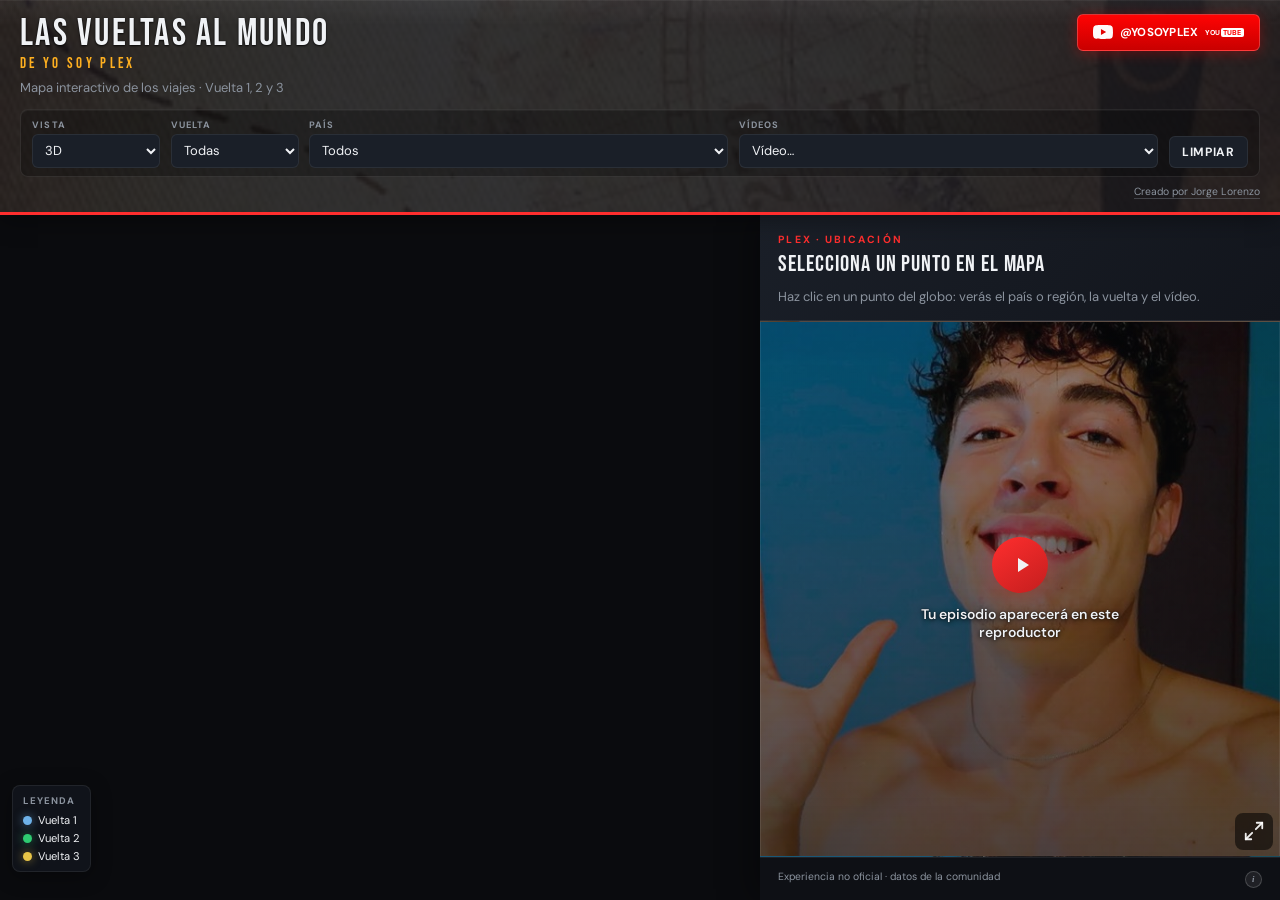
==== index-cesium.html @ 8018af55 "Header: crédito debajo del cajón de filtros, alineado a la derecha Made-with: Cursor" ====
<!DOCTYPE html>
<html lang="es">
<head>
  <meta charset="UTF-8" />
  <meta name="viewport" content="width=device-width, initial-scale=1.0" />
  <title>Las Vueltas al mundo de YO SOY PLEX</title>
  <link rel="preconnect" href="https://fonts.googleapis.com" />
  <link rel="preconnect" href="https://fonts.gstatic.com" crossorigin />
  <link
    href="https://fonts.googleapis.com/css2?family=Bebas+Neue&family=DM+Sans:ital,opsz,wght@0,9..40,400;0,9..40,500;0,9..40,600;0,9..40,700;1,9..40,400&display=swap"
    rel="stylesheet"
  />
  <link
    href="https://cesium.com/downloads/cesiumjs/releases/1.119/Build/Cesium/Widgets/widgets.css"
    rel="stylesheet"
  />
  <link rel="stylesheet" href="style.css" />
  <link rel="stylesheet" href="cesium-page.css" />
</head>
<body>
  <header class="plex-header">
    <div class="plex-header__decor" aria-hidden="true">
      <img
        class="plex-header__decor-img"
        src="header-vintage-map.png"
        alt=""
        width="1200"
        height="800"
        decoding="async"
      />
    </div>
    <div class="plex-header__top">
      <div class="plex-header__left">
        <a class="plex-wordmark" href="https://www.youtube.com/@YoSoyPlex" target="_blank" rel="noopener noreferrer" aria-label="Las Vueltas al mundo de YO SOY PLEX en YouTube">
          <span class="plex-wordmark__main">Las Vueltas al mundo</span>
          <span class="plex-wordmark__sub">de YO SOY PLEX</span>
        </a>
        <p class="plex-tagline">Mapa interactivo de los viajes · Vuelta 1, 2 y 3</p>
      </div>
      <div class="plex-header__right">
        <a
          class="plex-cta plex-cta--youtube"
          href="https://www.youtube.com/@YoSoyPlex"
          target="_blank"
          rel="noopener noreferrer"
          aria-label="Canal de YouTube @YoSoyPlex"
        >
          <svg
            class="plex-cta__icon"
            xmlns="http://www.w3.org/2000/svg"
            width="20"
            height="20"
            viewBox="0 0 24 24"
            fill="currentColor"
            aria-hidden="true"
          >
            <path
              d="M23.498 6.186a3.016 3.016 0 0 0-2.122-2.136C19.505 3.545 12 3.545 12 3.545s-7.505 0-9.377.505A3.017 3.017 0 0 0 .502 6.186C0 8.07 0 12 0 12s0 3.93.502 5.814a3.016 3.016 0 0 0 2.122 2.136c1.871.505 9.376.505 9.376.505s7.505 0 9.377-.505a3.015 3.015 0 0 0 2.122-2.136C24 15.93 24 12 24 12s0-3.93-.502-5.814zM9.545 15.568V8.432L15.818 12l-6.273 3.568z"
            />
          </svg>
          <span class="plex-cta__label">
            <span class="plex-cta__handle">@YoSoyPlex</span>
            <span class="plex-cta__yt-mark" aria-hidden="true">
              <span class="plex-cta__yt-you">You</span><span class="plex-cta__yt-tube">Tube</span>
            </span>
          </span>
        </a>
      </div>
    </div>
    <div class="plex-header__filters-block">
      <div class="map-filters map-filters--header" role="search" aria-label="Filtrar puntos en el mapa">
        <div class="map-filters__row">
        <label class="map-filters__field">
          <span class="map-filters__label">Vista</span>
          <select
            id="plex-view-mode"
            class="map-filters__select plex-view-mode__select"
            aria-label="Elegir vista 2D o 3D"
          >
            <option value="index.html">2D</option>
            <option value="index-cesium.html">3D</option>
          </select>
        </label>
        <label class="map-filters__field">
          <span class="map-filters__label">Vuelta</span>
          <select id="filter-vuelta" class="map-filters__select">
            <option value="">Todas</option>
            <option value="1">Vuelta 1</option>
            <option value="2">Vuelta 2</option>
            <option value="3">Vuelta 3</option>
          </select>
        </label>
        <label class="map-filters__field map-filters__field--grow">
          <span class="map-filters__label">País</span>
          <select id="filter-pais" class="map-filters__select">
            <option value="">Todos</option>
          </select>
        </label>
        <label class="map-filters__field map-filters__field--grow">
          <span class="map-filters__label">Vídeos</span>
          <select
            id="filter-video"
            class="map-filters__select"
            aria-label="Elegir un vídeo (respeta Vuelta y País)"
          >
            <option value="">Vídeo…</option>
          </select>
        </label>
        <button type="button" class="map-filters__btn" id="filter-reset">Limpiar</button>
        </div>
      </div>
      <p class="plex-header-credit">
        <a href="https://insidelife.club" target="_blank" rel="noopener noreferrer">Creado por Jorge Lorenzo</a>
      </p>
    </div>
  </header>

  <div class="app-shell">
    <div class="map-column">
      <div class="map-legend-float" aria-hidden="true">
        <span class="map-legend-float__title">Leyenda</span>
        <ul class="map-legend-float__list">
          <li><span class="legend-dot legend-dot--v1" aria-hidden="true"></span> Vuelta 1</li>
          <li><span class="legend-dot legend-dot--v2" aria-hidden="true"></span> Vuelta 2</li>
          <li><span class="legend-dot legend-dot--v3" aria-hidden="true"></span> Vuelta 3</li>
        </ul>
      </div>
      <main id="cesiumContainer" role="application" aria-label="Globo 3D interactivo de los viajes"></main>
    </div>

    <aside class="video-panel" aria-label="Vídeo y ubicación en el mapa">
      <div class="video-panel__top">
        <span class="video-panel__label">PLEX · UBICACIÓN</span>
        <h2 class="video-panel__title" id="video-panel-title">Selecciona un punto en el mapa</h2>
        <p class="video-panel__meta" id="video-panel-meta" role="status" aria-live="polite">
          Haz clic en un punto del globo: verás el país o región, la vuelta y el vídeo.
        </p>
      </div>

      <div class="video-panel__frame">
        <button
          type="button"
          class="video-expand-btn"
          id="video-expand-btn"
          hidden
          aria-label="Ampliar vídeo en una ventana"
          title="Ampliar vídeo"
        >
          <svg
            class="video-expand-btn__icon"
            xmlns="http://www.w3.org/2000/svg"
            width="22"
            height="22"
            viewBox="0 0 24 24"
            fill="none"
            stroke="currentColor"
            stroke-width="2"
            stroke-linecap="round"
            stroke-linejoin="round"
            aria-hidden="true"
          >
            <polyline points="15 3 21 3 21 9" />
            <polyline points="9 21 3 21 3 15" />
            <line x1="21" y1="3" x2="14" y2="10" />
            <line x1="3" y1="21" x2="10" y2="14" />
          </svg>
        </button>
        <div class="video-panel__placeholder" id="video-placeholder">
          <span class="video-panel__placeholder-icon" aria-hidden="true">
            <svg width="24" height="24" viewBox="0 0 24 24" fill="currentColor" xmlns="http://www.w3.org/2000/svg">
              <path d="M8 5v14l11-7L8 5z" />
            </svg>
          </span>
          <p>Tu episodio aparecerá en este reproductor</p>
        </div>
        <iframe
          id="yt-embed"
          class="video-panel__iframe video-modal__iframe is-hidden"
          title="Reproductor de YouTube"
          allow="accelerometer; autoplay; clipboard-write; encrypted-media; gyroscope; picture-in-picture; web-share"
          allowfullscreen
          loading="lazy"
        ></iframe>
      </div>

      <div class="video-panel__actions" id="video-panel-actions" hidden>
        <a class="plex-btn plex-btn--primary" id="video-open-yt" href="#" target="_blank" rel="noopener noreferrer">Abrir en YouTube</a>
      </div>

      <footer class="video-panel__footer">
        <span class="plex-footer-note-wrap">
          <span class="plex-footer-note">Experiencia no oficial · datos de la comunidad</span>
          <button
            type="button"
            class="plex-info-tip"
            aria-label="Información sobre la web y los vídeos"
            title="Los vídeos se reproducen desde YouTube. Titularidad y condiciones según YouTube y el autor del contenido. Este mapa no es oficial ni está vinculado al canal."
            data-tooltip="Los vídeos se reproducen desde YouTube. Titularidad y condiciones según YouTube y el autor del contenido. Este mapa no es oficial ni está vinculado al canal."
          >
            i
          </button>
        </span>
      </footer>
    </aside>
  </div>

  <div
    class="video-modal"
    id="video-modal"
    hidden
    role="dialog"
    aria-modal="true"
    aria-label="Reproductor de vídeo ampliado"
  >
    <button
      type="button"
      class="video-modal__backdrop"
      id="video-modal-backdrop"
      tabindex="-1"
      aria-label="Cerrar"
    ></button>
    <div class="video-modal__inner">
      <button
        type="button"
        class="video-modal__close"
        id="video-modal-close"
        aria-label="Cerrar reproductor ampliado"
      >
        <span aria-hidden="true">×</span>
      </button>
      <div class="video-modal__frame"></div>
    </div>
  </div>

  <script src="https://cesium.com/downloads/cesiumjs/releases/1.119/Build/Cesium/Cesium.js"></script>
  <script src="script-cesium.js"></script>
  <script src="view-mode-select.js"></script>
</body>
</html>
---- style.css ----
:root {
  --bg: #0a0b0e;
  --surface: #12151c;
  --surface-2: #1a1f28;
  --text: #f0f2f5;
  --muted: #8b939e;
  --border: rgba(255, 255, 255, 0.07);
  --plex-red: #ff2e2e;
  --plex-red-dim: #c41e1e;
  --plex-amber: #ffb020;
  --plex-glow: rgba(255, 46, 46, 0.35);
  --v1: #6eb2e8;
  --v2: #2ecc71;
  --v3: #e8c547;
  --header-h: auto;
  --video-frame-max: min(85vh, 1200px);
  font-family: "DM Sans", system-ui, -apple-system, sans-serif;
}

*,
*::before,
*::after {
  box-sizing: border-box;
}

html,
body {
  margin: 0;
  height: 100%;
  background: var(--bg);
  color: var(--text);
}

body {
  display: flex;
  flex-direction: column;
  min-height: 100vh;
  overflow: hidden;
}

/* ——— Cabecera corporativa PLEX ——— */
.plex-header {
  flex-shrink: 0;
  display: flex;
  flex-direction: column;
  align-items: stretch;
  gap: 0.7rem;
  padding: 0.85rem 1.25rem 0.85rem;
  color: var(--text);
  background: linear-gradient(180deg, var(--surface) 0%, #0e1118 100%);
  border-bottom: 3px solid var(--plex-red);
  box-shadow: 0 4px 24px rgba(0, 0, 0, 0.4);
  position: relative;
  overflow: hidden;
}

/* Imagen en HTML (ruta respecto a index.html): evita fallos de url() en CSS con file:// */
.plex-header__decor {
  position: absolute;
  inset: 0;
  z-index: 0;
  pointer-events: none;
}

/* Velo uniforme al 85 % sobre el mapa (color cabecera --surface) + brillo suave arriba */
.plex-header__decor::after {
  content: "";
  position: absolute;
  inset: 0;
  background: linear-gradient(180deg, rgba(255, 255, 255, 0.05) 0%, transparent 12%),
    rgba(18, 21, 28, 0.85);
  box-shadow: inset 0 1px 0 rgba(255, 255, 255, 0.05);
}

.plex-header__decor-img {
  position: absolute;
  inset: 0;
  width: 100%;
  height: 100%;
  object-fit: cover;
  object-position: center 42%;
  display: block;
}

.plex-header__top {
  display: flex;
  align-items: flex-start;
  justify-content: space-between;
  gap: 1.25rem;
  flex-wrap: wrap;
  width: 100%;
  position: relative;
  z-index: 1;
}

.plex-header__left,
.plex-header__right {
  position: relative;
}

.plex-wordmark {
  display: inline-flex;
  flex-direction: column;
  text-decoration: none;
  color: inherit;
  line-height: 1;
}

.plex-wordmark__main {
  font-family: "Bebas Neue", sans-serif;
  font-size: clamp(1.35rem, 3.8vw, 2.35rem);
  letter-spacing: 0.06em;
  line-height: 1.05;
  color: var(--text);
  text-shadow: 0 1px 2px rgba(0, 0, 0, 0.75), 0 0 1px rgba(0, 0, 0, 0.9);
}

.plex-wordmark__sub {
  font-family: "Bebas Neue", sans-serif;
  font-size: 0.95rem;
  letter-spacing: 0.22em;
  color: var(--plex-amber);
  margin-top: 0.2rem;
}

.plex-tagline {
  margin: 0.5rem 0 0;
  font-size: 0.8125rem;
  color: var(--muted);
  max-width: 22rem;
  line-height: 1.4;
}

/* Selector2D/3D en la fila de filtros (antes de Vuelta) */
.plex-view-mode__select {
  min-width: 4.25rem;
  max-width: 100%;
}

.plex-header__right {
  display: flex;
  flex-direction: column;
  align-items: flex-end;
  gap: 0;
}

.plex-header__filters-block {
  position: relative;
  z-index: 1;
  width: 100%;
  display: flex;
  flex-direction: column;
  align-items: stretch;
  gap: 0.45rem;
}

.plex-header__filters-block .plex-header-credit {
  align-self: flex-end;
  margin: 0;
}

.plex-header-credit {
  margin: 0;
  padding: 0;
  max-width: 16rem;
  font-size: 0.65rem;
  line-height: 1.35;
  text-align: right;
}

.plex-header-credit a {
  color: var(--muted);
  text-decoration: none;
  border-bottom: 1px solid rgba(139, 147, 158, 0.35);
  transition: color 0.12s ease, border-color 0.12s ease;
}

.plex-header-credit a:hover {
  color: var(--v1);
  border-bottom-color: rgba(110, 178, 232, 0.55);
}

.legend {
  display: flex;
  flex-wrap: wrap;
  justify-content: flex-end;
  gap: 0.6rem 1rem;
  margin: 0;
  padding: 0;
  list-style: none;
  font-size: 0.75rem;
  color: var(--muted);
  text-transform: uppercase;
  letter-spacing: 0.06em;
}

.legend li {
  display: inline-flex;
  align-items: center;
  gap: 0.35rem;
}

.legend-dot {
  width: 9px;
  height: 9px;
  border-radius: 50%;
  flex-shrink: 0;
}

.legend-dot--v1 {
  background: var(--v1);
  box-shadow: 0 0 10px rgba(110, 178, 232, 0.55);
}

.legend-dot--v2 {
  background: var(--v2);
  box-shadow: 0 0 10px rgba(46, 204, 113, 0.5);
}

.legend-dot--v3 {
  background: var(--v3);
  box-shadow: 0 0 10px rgba(232, 197, 71, 0.55);
}

.plex-cta {
  display: inline-flex;
  align-items: center;
  justify-content: center;
  gap: 0.45rem;
  padding: 0.48rem 0.95rem;
  font-size: 0.72rem;
  font-weight: 700;
  text-transform: uppercase;
  letter-spacing: 0.06em;
  border-radius: 6px;
  text-decoration: none;
  transition: filter 0.15s ease, transform 0.1s ease, box-shadow 0.15s ease;
}

/* Botón enlazado al canal: rojo YouTube + icono */
.plex-cta--youtube {
  color: #fff;
  background: linear-gradient(180deg, #ff0303 0%, #c90000 100%);
  border: 1px solid rgba(255, 255, 255, 0.22);
  box-shadow: 0 2px 14px rgba(255, 0, 0, 0.32);
}

.plex-cta__icon {
  flex-shrink: 0;
  display: block;
  opacity: 0.98;
}

.plex-cta__label {
  line-height: 1;
  display: inline-flex;
  align-items: center;
  gap: 0.4rem;
  flex-wrap: wrap;
}

.plex-cta__handle {
  font-weight: 700;
  letter-spacing: 0.02em;
}

/* Mini wordmark estilo YouTube (aprox. visual; no es el logo oficial) */
.plex-cta__yt-mark {
  display: inline-flex;
  align-items: center;
  font-size: 0.62em;
  font-weight: 800;
  letter-spacing: 0.01em;
  line-height: 1;
}

.plex-cta__yt-you {
  color: #fff;
}

.plex-cta__yt-tube {
  margin-left: 1px;
  padding: 0.14em 0.32em 0.12em;
  background: #fff;
  color: #ff0000;
  border-radius: 2px;
}

.plex-cta:hover {
  filter: brightness(1.08);
}

.plex-cta:active {
  transform: scale(0.98);
}

/* ——— Mapa + panel ——— */
.app-shell {
  flex: 1;
  display: flex;
  min-height: 0;
  width: 100%;
}

.map-column {
  flex: 1;
  min-width: 0;
  min-height: 0;
  position: relative;
}

.map-filters--header {
  width: 100%;
  max-width: none;
}

.map-filters__row {
  display: flex;
  flex-wrap: wrap;
  align-items: flex-end;
  gap: 0.5rem 0.65rem;
  padding: 0.55rem 0.7rem;
  background: rgba(0, 0, 0, 0.28);
  border: 1px solid rgba(255, 255, 255, 0.09);
  border-radius: 8px;
  box-shadow: inset 0 1px 0 rgba(255, 255, 255, 0.04);
}

.map-filters__field {
  display: flex;
  flex-direction: column;
  gap: 0.2rem;
  min-width: 0;
}

.map-filters__field--grow {
  flex: 1 1 160px;
}

.map-filters__label {
  font-size: 0.58rem;
  font-weight: 700;
  letter-spacing: 0.12em;
  text-transform: uppercase;
  color: var(--muted);
}

.map-filters__select {
  min-width: 8rem;
  max-width: 100%;
  padding: 0.4rem 0.5rem;
  font-size: 0.8125rem;
  font-family: inherit;
  color: var(--text);
  background: var(--surface-2);
  border: 1px solid var(--border);
  border-radius: 6px;
  cursor: pointer;
}

.map-filters__select:focus {
  outline: 2px solid var(--plex-red);
  outline-offset: 1px;
}

.map-filters__btn {
  padding: 0.42rem 0.75rem;
  font-size: 0.75rem;
  font-weight: 700;
  font-family: inherit;
  text-transform: uppercase;
  letter-spacing: 0.06em;
  color: var(--text);
  background: var(--surface-2);
  border: 1px solid var(--border);
  border-radius: 6px;
  cursor: pointer;
  transition: background 0.15s ease, border-color 0.15s ease;
}

.map-filters__btn:hover {
  background: rgba(255, 46, 46, 0.12);
  border-color: rgba(255, 46, 46, 0.35);
}

.map-legend-float {
  position: absolute;
  left: 12px;
  bottom: 28px;
  z-index: 1000;
  padding: 0.5rem 0.65rem;
  background: rgba(18, 21, 28, 0.92);
  border: 1px solid var(--border);
  border-radius: 8px;
  box-shadow: 0 4px 20px rgba(0, 0, 0, 0.35);
  pointer-events: none;
}

.map-legend-float__title {
  display: block;
  font-size: 0.6rem;
  font-weight: 700;
  letter-spacing: 0.12em;
  text-transform: uppercase;
  color: var(--muted);
  margin-bottom: 0.35rem;
}

.map-legend-float__list {
  margin: 0;
  padding: 0;
  list-style: none;
  font-size: 0.7rem;
  color: var(--text);
  display: flex;
  flex-direction: column;
  gap: 0.25rem;
}

.map-legend-float__list li {
  display: flex;
  align-items: center;
  gap: 0.35rem;
}

#map {
  position: absolute;
  inset: 0;
  z-index: 0;
}

.video-panel {
  width: min(520px, 48vw);
  flex-shrink: 0;
  display: flex;
  flex-direction: column;
  background: var(--surface);
  box-shadow: -8px 0 32px rgba(0, 0, 0, 0.35);
  overflow-y: auto;
}

.video-panel__top {
  padding: 1.1rem 1.15rem 0.85rem;
  border-bottom: 1px solid var(--border);
  background: linear-gradient(135deg, var(--surface-2) 0%, var(--surface) 100%);
}

.video-panel__label {
  display: block;
  font-size: 0.65rem;
  font-weight: 700;
  letter-spacing: 0.2em;
  color: var(--plex-red);
  margin-bottom: 0.35rem;
}

.video-panel__title {
  margin: 0;
  font-family: "Bebas Neue", sans-serif;
  font-size: 1.45rem;
  letter-spacing: 0.04em;
  line-height: 1.2;
  font-weight: 400;
  word-wrap: break-word;
  overflow-wrap: break-word;
}

.video-panel__meta {
  margin: 0.55rem 0 0;
  font-size: 0.8125rem;
  color: var(--muted);
  line-height: 1.45;
}

.video-panel__frame {
  flex: 1;
  min-height: 240px;
  position: relative;
  background: #000;
  aspect-ratio: 16 / 9;
  max-height: var(--video-frame-max);
  width: 100%;
}

.video-panel__placeholder {
  position: absolute;
  inset: 0;
  display: flex;
  flex-direction: column;
  align-items: center;
  justify-content: center;
  gap: 0.75rem;
  padding: 1.5rem;
  text-align: center;
  font-size: 0.875rem;
  color: var(--text);
  background-color: #0a0b0e;
  background-image: linear-gradient(
      to bottom,
      rgba(10, 11, 14, 0.45) 0%,
      rgba(10, 11, 14, 0.72) 100%
    ),
    url("video-placeholder-bg.png");
  background-size: cover;
  background-position: center;
  border: 1px solid rgba(255, 255, 255, 0.08);
}

.video-panel__placeholder p {
  margin: 0;
  max-width: 16rem;
  font-weight: 600;
  line-height: 1.35;
  text-shadow: 0 1px 4px rgba(0, 0, 0, 0.85), 0 0 1px rgba(0, 0, 0, 0.95);
}

.video-panel__placeholder.is-hidden {
  display: none;
}

.video-panel__placeholder-icon {
  width: 56px;
  height: 56px;
  display: flex;
  align-items: center;
  justify-content: center;
  border-radius: 50%;
  background: linear-gradient(145deg, var(--plex-red), var(--plex-red-dim));
  color: var(--text);
  box-shadow: 0 0 24px var(--plex-glow);
}

.video-panel__placeholder-icon svg {
  margin-left: 3px;
}

.video-panel__iframe {
  position: absolute;
  inset: 0;
  width: 100%;
  height: 100%;
  border: 0;
}

.video-panel__iframe.is-hidden {
  display: none;
}

.video-expand-btn {
  position: absolute;
  right: 0.45rem;
  bottom: 0.45rem;
  z-index: 5;
  width: 2.35rem;
  height: 2.35rem;
  padding: 0;
  display: flex;
  align-items: center;
  justify-content: center;
  border: none;
  border-radius: 8px;
  background: rgba(0, 0, 0, 0.55);
  color: rgba(255, 255, 255, 0.92);
  cursor: pointer;
  transition: background 0.15s ease, color 0.15s ease;
}

.video-expand-btn:hover {
  background: rgba(0, 0, 0, 0.78);
  color: #fff;
}

.video-expand-btn:focus-visible {
  outline: 2px solid var(--plex-red);
  outline-offset: 2px;
}

.video-expand-btn__icon {
  display: block;
  flex-shrink: 0;
}

.video-modal {
  position: fixed;
  inset: 0;
  z-index: 30000;
  display: flex;
  align-items: center;
  justify-content: center;
  padding: 1rem;
  box-sizing: border-box;
  isolation: isolate;
}

.video-modal[hidden] {
  display: none !important;
}

.video-modal__backdrop {
  position: absolute;
  inset: 0;
  z-index: 0;
  margin: 0;
  padding: 0;
  border: 0;
  background: rgba(0, 0, 0, 0.88);
  cursor: pointer;
}

.video-modal__inner {
  position: relative;
  z-index: 1;
  width: min(96vw, 1200px);
  max-width: 100%;
  background: #000;
  border-radius: 10px;
  overflow: hidden;
  box-shadow: 0 24px 80px rgba(0, 0, 0, 0.65);
  flex-shrink: 0;
}

.video-modal__close {
  position: absolute;
  top: 0.45rem;
  right: 0.45rem;
  z-index: 2;
  width: 2.25rem;
  height: 2.25rem;
  padding: 0;
  display: flex;
  align-items: center;
  justify-content: center;
  border: none;
  border-radius: 8px;
  font-size: 1.35rem;
  line-height: 1;
  color: #fff;
  background: rgba(0, 0, 0, 0.55);
  cursor: pointer;
  transition: background 0.15s ease;
}

.video-modal__close:hover {
  background: rgba(0, 0, 0, 0.78);
}

.video-modal__close:focus-visible {
  outline: 2px solid var(--plex-red);
  outline-offset: 2px;
}

.video-modal__frame {
  position: relative;
  width: 100%;
  /* Altura explícita: evita contenedor 0×0 cuando aspect-ratio + max-height falla en flex */
  height: min(calc(min(96vw, 1200px) * 9 / 16), 85vh);
  min-height: 200px;
  background: #000;
}

.video-modal__iframe {
  position: absolute;
  inset: 0;
  width: 100%;
  height: 100%;
  border: 0;
  display: block;
}

.video-panel__actions {
  padding: 0.85rem 1.15rem;
  border-top: 1px solid var(--border);
}

#video-panel-actions[hidden] {
  display: none !important;
}

.plex-btn {
  display: block;
  width: 100%;
  text-align: center;
  padding: 0.65rem 1rem;
  font-size: 0.8125rem;
  font-weight: 700;
  font-family: inherit;
  text-decoration: none;
  border-radius: 8px;
  cursor: pointer;
  transition: filter 0.15s ease, transform 0.1s ease;
}

.plex-btn--primary {
  color: var(--bg);
  background: linear-gradient(180deg, #fff 0%, #e2e4e8 100%);
  border: 1px solid rgba(255, 255, 255, 0.2);
}

.plex-btn--primary:hover {
  filter: brightness(1.05);
}

.plex-btn--primary:active {
  transform: scale(0.99);
}

.video-panel__footer {
  margin-top: auto;
  padding: 0.75rem 1.15rem;
  display: flex;
  align-items: flex-start;
  justify-content: flex-start;
  gap: 0.5rem;
  flex-wrap: wrap;
  border-top: 1px solid var(--border);
  background: rgba(0, 0, 0, 0.25);
}

.plex-footer-note-wrap {
  display: flex;
  align-items: flex-start;
  justify-content: flex-start;
  gap: 0.4rem;
  width: 100%;
  min-width: 0;
}

.plex-footer-note {
  flex: 1;
  min-width: 0;
  font-size: 0.65rem;
  color: var(--muted);
  line-height: 1.35;
  text-align: left;
}

.plex-info-tip {
  position: relative;
  flex-shrink: 0;
  width: 1.05rem;
  height: 1.05rem;
  margin-top: 0.05rem;
  padding: 0;
  border: 1px solid rgba(255, 255, 255, 0.18);
  border-radius: 50%;
  background: rgba(255, 255, 255, 0.07);
  color: var(--muted);
  font-size: 0.55rem;
  font-weight: 700;
  font-style: italic;
  font-family: Georgia, "Times New Roman", serif;
  line-height: 1;
  cursor: help;
  display: inline-flex;
  align-items: center;
  justify-content: center;
  box-sizing: border-box;
}

.plex-info-tip:hover,
.plex-info-tip:focus-visible {
  color: var(--text);
  border-color: rgba(255, 255, 255, 0.35);
  outline: none;
}

.plex-info-tip:focus-visible {
  box-shadow: 0 0 0 2px var(--plex-red);
}

.plex-info-tip::after {
  content: attr(data-tooltip);
  position: absolute;
  bottom: calc(100% + 10px);
  right: 0;
  width: min(15.5rem, calc(100vw - 2.5rem));
  padding: 0.5rem 0.65rem;
  background: var(--surface-2);
  border: 1px solid var(--border);
  border-radius: 8px;
  font-size: 0.65rem;
  font-weight: 500;
  font-style: normal;
  font-family: inherit;
  line-height: 1.4;
  color: var(--text);
  text-align: left;
  box-shadow: 0 8px 28px rgba(0, 0, 0, 0.45);
  opacity: 0;
  visibility: hidden;
  pointer-events: none;
  z-index: 5;
  transition: opacity 0.12s ease, visibility 0.12s ease;
}

.plex-info-tip::before {
  content: "";
  position: absolute;
  bottom: calc(100% + 4px);
  right: 0.28rem;
  border: 6px solid transparent;
  border-top-color: var(--surface-2);
  filter: drop-shadow(0 1px 0 var(--border));
  opacity: 0;
  visibility: hidden;
  z-index: 6;
  transition: opacity 0.12s ease, visibility 0.12s ease;
}

.plex-info-tip:hover::after,
.plex-info-tip:focus-visible::after,
.plex-info-tip:hover::before,
.plex-info-tip:focus-visible::before {
  opacity: 1;
  visibility: visible;
}

.leaflet-container {
  background: var(--bg);
  font-family: inherit;
}

.leaflet-tooltip.plex-map-tooltip {
  background: var(--surface-2);
  color: var(--text);
  border: 1px solid var(--border);
  border-radius: 6px;
  padding: 6px 10px;
  font-size: 0.75rem;
  font-weight: 600;
  letter-spacing: 0.04em;
  box-shadow: 0 8px 24px rgba(0, 0, 0, 0.45);
}

.leaflet-tooltip.plex-map-tooltip::before {
  border-top-color: var(--surface-2);
}

@media (max-width: 900px) {
  body {
    overflow: auto;
  }

  .app-shell {
    flex-direction: column;
    flex: 1 1 auto;
  }

  .video-panel {
    width: 100%;
    border-left: none;
    border-top: 2px solid var(--plex-red);
    box-shadow: none;
  }

  .video-panel__frame {
    max-height: min(70vh, var(--video-frame-max));
    aspect-ratio: 16 / 9;
  }

  .plex-header__right {
    align-items: flex-start;
    width: 100%;
  }

  .plex-header-credit {
    text-align: left;
    max-width: none;
  }

  .plex-header__filters-block .plex-header-credit {
    align-self: flex-start;
  }

  .legend {
    justify-content: flex-start;
  }
}

@media (max-width: 640px) {
  .plex-header {
    padding: 0.75rem 1rem;
  }

  .plex-header__decor-img {
    object-position: center 35%;
  }
}
---- cesium-page.css ----
/* Vista Cesium: el contenedor ocupa la columna del mapa como #map en Leaflet */
#cesiumContainer {
  position: absolute;
  inset: 0;
  z-index: 0;
}

/* Créditos Cesium encima del globo, sin tapar la leyenda flotante */
.cesium-viewer-bottom {
  left: 12px;
  right: auto;
}
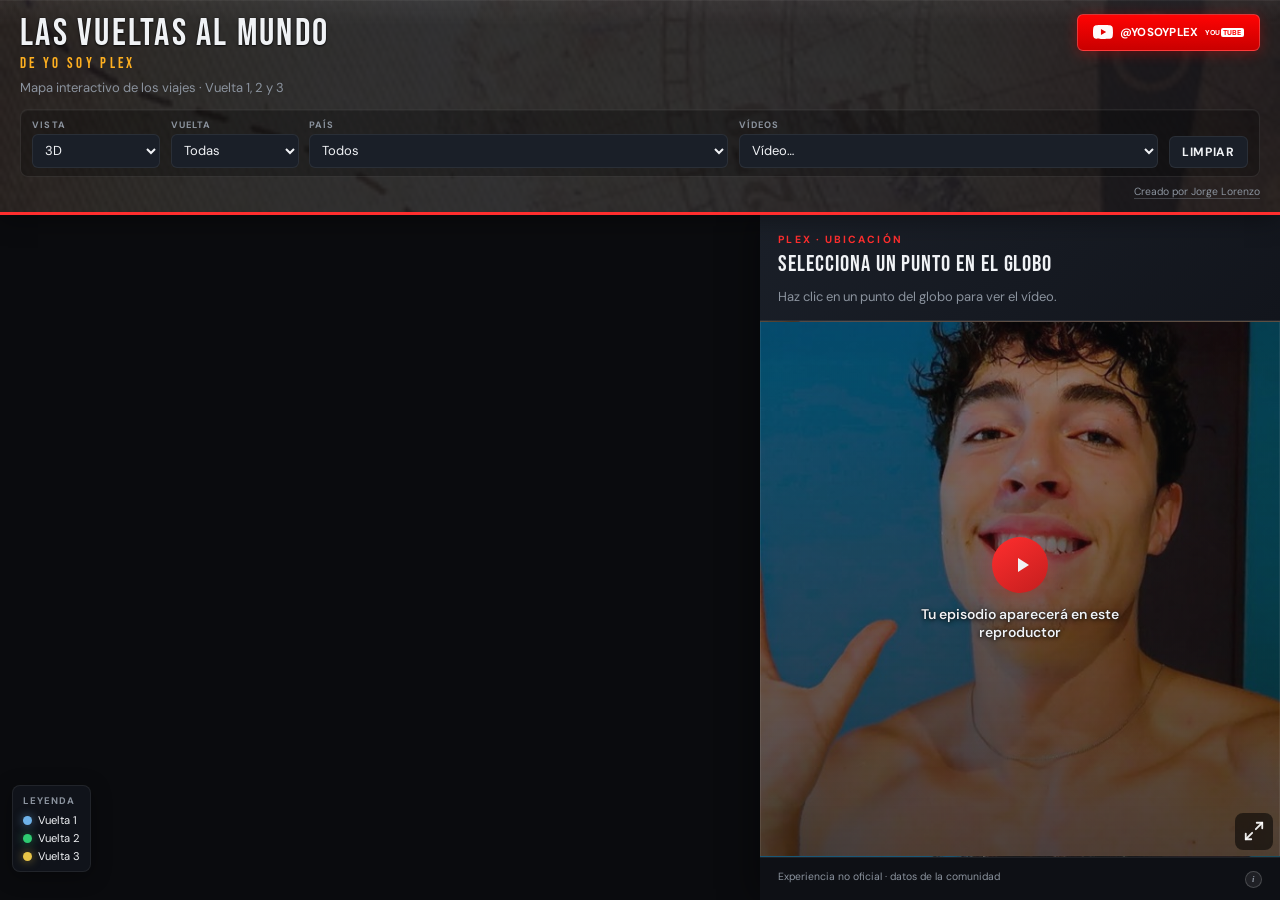
==== commit afe7f19e: "Copy: instrucciones cortas mapa vs globo en panel y reset Made-with: Cursor" ====
--- a/index-cesium.html
+++ b/index-cesium.html
@@ -2,7 +2,7 @@
 <html lang="es">
 <head>
   <meta charset="UTF-8" />
-  <meta name="viewport" content="width=device-width, initial-scale=1.0" />
+  <meta name="viewport" content="width=device-width, initial-scale=1.0, viewport-fit=cover" />
   <title>Las Vueltas al mundo de YO SOY PLEX</title>
   <link rel="preconnect" href="https://fonts.googleapis.com" />
   <link rel="preconnect" href="https://fonts.gstatic.com" crossorigin />
@@ -22,10 +22,10 @@
     <div class="plex-header__decor" aria-hidden="true">
       <img
         class="plex-header__decor-img"
-        src="header-vintage-map.png"
+        src="img/header-vintage-map.png"
         alt=""
-        width="1200"
-        height="800"
+        width="2752"
+        height="1536"
         decoding="async"
       />
     </div>
@@ -131,9 +131,9 @@
     <aside class="video-panel" aria-label="Vídeo y ubicación en el mapa">
       <div class="video-panel__top">
         <span class="video-panel__label">PLEX · UBICACIÓN</span>
-        <h2 class="video-panel__title" id="video-panel-title">Selecciona un punto en el mapa</h2>
+        <h2 class="video-panel__title" id="video-panel-title">Selecciona un punto en el globo</h2>
         <p class="video-panel__meta" id="video-panel-meta" role="status" aria-live="polite">
-          Haz clic en un punto del globo: verás el país o región, la vuelta y el vídeo.
+          Haz clic en un punto del globo para ver el vídeo.
         </p>
       </div>
 
--- a/style.css
+++ b/style.css
@@ -837,24 +837,43 @@
 }
 
 @media (max-width: 900px) {
+  html {
+    -webkit-text-size-adjust: 100%;
+    height: auto;
+    min-height: 100%;
+  }
+
   body {
     overflow: auto;
+    overflow-x: hidden;
+    height: auto;
+    min-height: 100dvh;
+    min-height: 100svh;
   }
 
   .app-shell {
     flex-direction: column;
+    flex: 1 0 auto;
+    min-height: 0;
+  }
+
+  /* El #map / Cesium son position:absolute: sin min-height la columna colapsa y el mapa desaparece */
+  .map-column {
     flex: 1 1 auto;
+    min-height: max(220px, 42vh);
+    width: 100%;
   }
 
   .video-panel {
     width: 100%;
+    flex: 0 1 auto;
     border-left: none;
     border-top: 2px solid var(--plex-red);
     box-shadow: none;
   }
 
   .video-panel__frame {
-    max-height: min(70vh, var(--video-frame-max));
+    max-height: min(48vh, var(--video-frame-max));
     aspect-ratio: 16 / 9;
   }
 
@@ -875,14 +894,128 @@
   .legend {
     justify-content: flex-start;
   }
+
+  .map-filters__select {
+    min-width: 0;
+  }
+
+  .plex-cta--youtube {
+    max-width: 100%;
+    box-sizing: border-box;
+  }
+}
+
+/* Móvil estrecho + landscape: más mapa, vídeo más bajo */
+@media (max-width: 900px) and (orientation: landscape) and (max-height: 520px) {
+  .map-column {
+    min-height: max(200px, 58vh);
+  }
+
+  .video-panel__frame {
+    max-height: min(36vh, 240px);
+  }
 }
 
 @media (max-width: 640px) {
   .plex-header {
-    padding: 0.75rem 1rem;
+    padding: max(0.65rem, env(safe-area-inset-top, 0px)) max(0.85rem, env(safe-area-inset-right, 0px))
+      0.75rem max(0.85rem, env(safe-area-inset-left, 0px));
+    gap: 0.55rem;
   }
 
   .plex-header__decor-img {
     object-position: center 35%;
   }
-}
+
+  .plex-header__top {
+    flex-direction: column;
+    align-items: stretch;
+    gap: 0.65rem;
+  }
+
+  .plex-wordmark__main {
+    font-size: clamp(1.2rem, 6.5vw, 2rem);
+  }
+
+  .plex-tagline {
+    max-width: none;
+  }
+
+  .plex-cta--youtube {
+    width: 100%;
+    justify-content: center;
+    padding: 0.55rem 0.85rem;
+    font-size: 0.68rem;
+  }
+
+  .map-filters__row {
+    display: grid;
+    grid-template-columns: repeat(2, minmax(0, 1fr));
+    align-items: end;
+    gap: 0.45rem 0.5rem;
+    padding: 0.5rem 0.55rem;
+  }
+
+  .map-filters__field--grow {
+    grid-column: 1 / -1;
+    flex: none;
+  }
+
+  .map-filters__btn {
+    grid-column: 1 / -1;
+    width: 100%;
+    padding: 0.5rem 0.65rem;
+  }
+
+  .map-filters__select {
+    width: 100%;
+  }
+
+  .map-legend-float {
+    left: 8px;
+    bottom: 10px;
+    padding: 0.4rem 0.5rem;
+    max-width: min(11rem, calc(100vw - 20px));
+  }
+
+  .map-legend-float__list {
+    font-size: 0.62rem;
+    gap: 0.2rem;
+  }
+
+  .video-panel__top {
+    padding: 0.85rem 0.9rem 0.65rem;
+  }
+
+  .video-panel__title {
+    font-size: 1.2rem;
+  }
+
+  .video-panel__meta {
+    font-size: 0.78rem;
+  }
+
+  .video-panel__actions,
+  .video-panel__footer {
+    padding-left: 0.9rem;
+    padding-right: 0.9rem;
+  }
+
+  .video-modal {
+    align-items: center;
+    justify-content: center;
+    padding: max(0.5rem, env(safe-area-inset-top, 0px)) max(0.5rem, env(safe-area-inset-right, 0px))
+      max(0.5rem, env(safe-area-inset-bottom, 0px)) max(0.5rem, env(safe-area-inset-left, 0px));
+  }
+
+  .video-modal__inner {
+    width: min(100%, 96vw);
+    max-width: 100%;
+    border-radius: 10px;
+  }
+
+  .video-modal__frame {
+    height: min(calc(96vw * 9 / 16), calc(100dvh - 2.5rem - env(safe-area-inset-top, 0px) - env(safe-area-inset-bottom, 0px)));
+    min-height: 180px;
+  }
+}
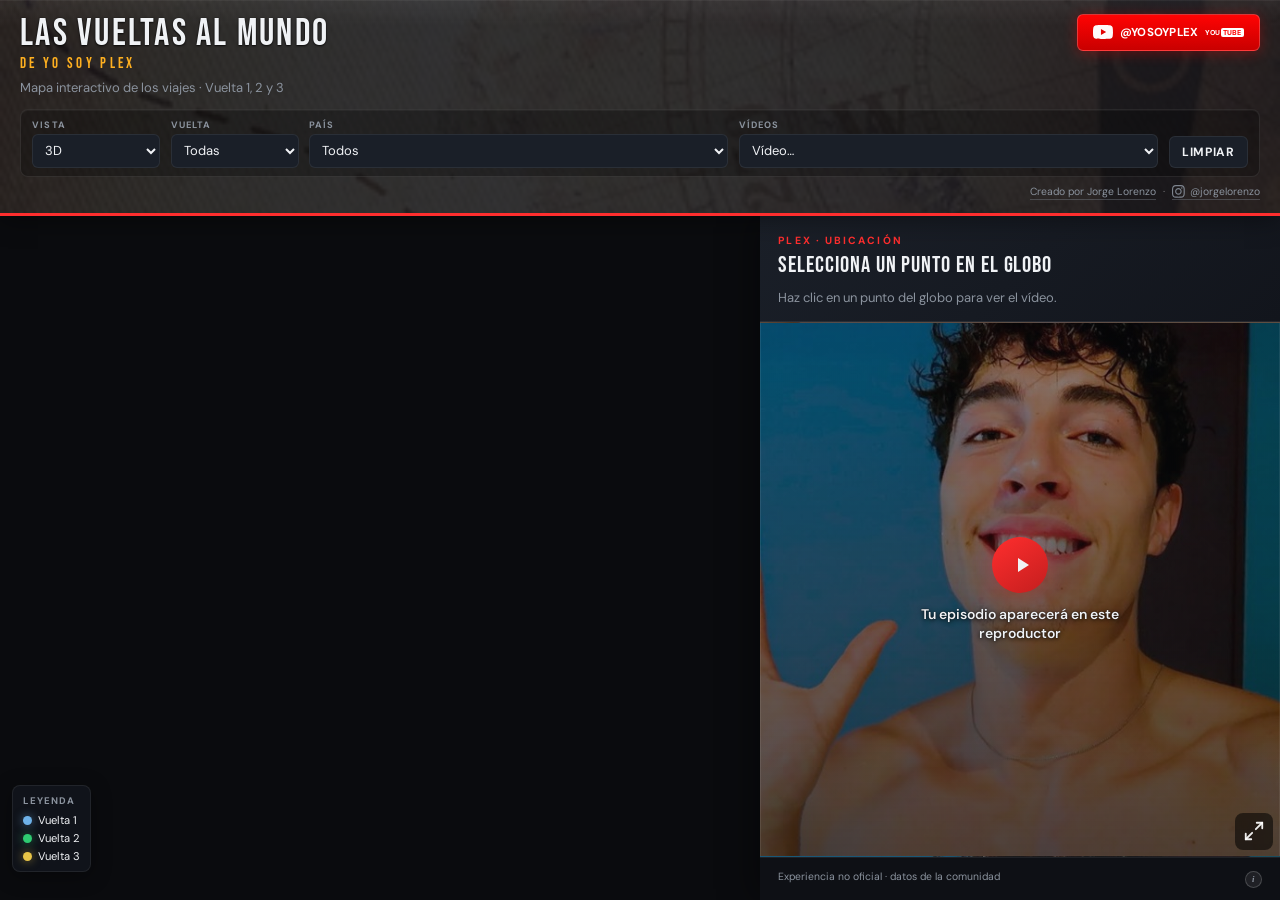
==== commit 518ffc95: "Cabecera: enlace Instagram junto al crédito (icono + @) Made-with: Cursor" ====
--- a/index-cesium.html
+++ b/index-cesium.html
@@ -110,7 +110,24 @@
         </div>
       </div>
       <p class="plex-header-credit">
-        <a href="https://insidelife.club" target="_blank" rel="noopener noreferrer">Creado por Jorge Lorenzo</a>
+        <span class="plex-header-credit__inner">
+          <a href="https://insidelife.club" target="_blank" rel="noopener noreferrer">Creado por Jorge Lorenzo</a>
+          <span class="plex-header-credit__sep" aria-hidden="true">·</span>
+          <a
+            class="plex-header-credit__ig"
+            href="https://www.instagram.com/jorgelorenzo/"
+            target="_blank"
+            rel="noopener noreferrer"
+            aria-label="Instagram @jorgelorenzo"
+          >
+            <svg class="plex-header-credit__ig-icon" xmlns="http://www.w3.org/2000/svg" viewBox="0 0 24 24" fill="currentColor" aria-hidden="true">
+              <path
+                d="M12 2.163c3.204 0 3.584.012 4.85.07 3.252.148 4.771 1.691 4.919 4.919.058 1.265.069 1.645.069 4.849 0 3.205-.012 3.584-.069 4.849-.149 3.225-1.664 4.771-4.919 4.919-1.266.058-1.644.07-4.85.07-3.204 0-3.584-.012-4.849-.07-3.26-.149-4.771-1.699-4.919-4.92-.058-1.265-.07-1.644-.07-4.849 0-3.204.013-3.583.07-4.849.149-3.227 1.664-4.771 4.919-4.919 1.266-.057 1.645-.069 4.849-.069zm0-2.163c-3.259 0-3.667.014-4.947.072-4.358.2-6.78 2.618-6.98 6.98-.059 1.281-.073 1.689-.073 4.948 0 3.259.014 3.668.072 4.948.2 4.358 2.618 6.78 6.98 6.98 1.281.058 1.689.072 4.948.072 3.259 0 3.668-.014 4.948-.072 4.354-.2 6.782-2.618 6.979-6.98.059-1.28.073-1.689.073-4.948 0-3.259-.014-3.667-.072-4.947-.196-4.354-2.617-6.78-6.979-6.98-1.281-.059-1.69-.073-4.949-.073zm0 5.838c-3.403 0-6.162 2.759-6.162 6.162s2.759 6.163 6.162 6.163 6.162-2.759 6.162-6.163c0-3.403-2.759-6.162-6.162-6.162zm0 10.162c-2.209 0-4-1.79-4-4 0-2.209 1.791-4 4-4s4 1.791 4 4c0 2.21-1.791 4-4 4zm6.406-11.845c-.796 0-1.441.645-1.441 1.44s.645 1.44 1.441 1.44c.795 0 1.439-.645 1.439-1.44s-.644-1.44-1.439-1.44z"
+              />
+            </svg>
+            @jorgelorenzo
+          </a>
+        </span>
       </p>
     </div>
   </header>
--- a/style.css
+++ b/style.css
@@ -162,10 +162,36 @@
 .plex-header-credit {
   margin: 0;
   padding: 0;
-  max-width: 16rem;
+  max-width: min(24rem, 100%);
   font-size: 0.65rem;
   line-height: 1.35;
   text-align: right;
+}
+
+.plex-header-credit__inner {
+  display: inline-flex;
+  flex-wrap: wrap;
+  align-items: center;
+  justify-content: flex-end;
+  gap: 0.25rem 0.45rem;
+}
+
+.plex-header-credit__sep {
+  opacity: 0.45;
+  user-select: none;
+}
+
+.plex-header-credit__ig {
+  display: inline-flex;
+  align-items: center;
+  gap: 0.3rem;
+}
+
+.plex-header-credit__ig-icon {
+  width: 0.8rem;
+  height: 0.8rem;
+  flex-shrink: 0;
+  opacity: 0.88;
 }
 
 .plex-header-credit a {
@@ -887,6 +913,10 @@
     max-width: none;
   }
 
+  .plex-header-credit__inner {
+    justify-content: flex-start;
+  }
+
   .plex-header__filters-block .plex-header-credit {
     align-self: flex-start;
   }
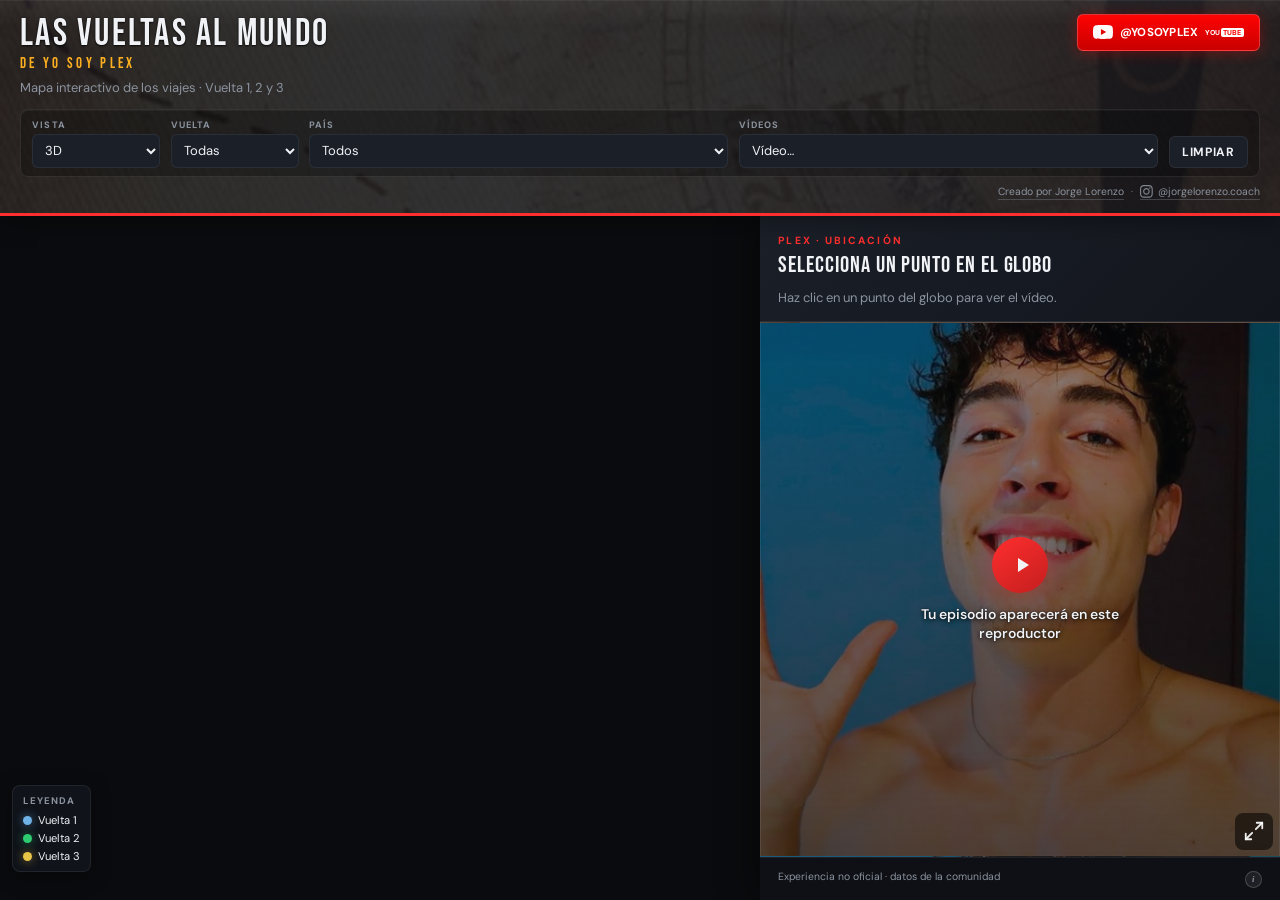
==== commit b38ac3d6: "Crédito: Instagram @jorgelorenzo.coach Made-with: Cursor" ====
--- a/index-cesium.html
+++ b/index-cesium.html
@@ -115,17 +115,17 @@
           <span class="plex-header-credit__sep" aria-hidden="true">·</span>
           <a
             class="plex-header-credit__ig"
-            href="https://www.instagram.com/jorgelorenzo/"
+            href="https://www.instagram.com/jorgelorenzo.coach/"
             target="_blank"
             rel="noopener noreferrer"
-            aria-label="Instagram @jorgelorenzo"
+            aria-label="Instagram @jorgelorenzo.coach"
           >
             <svg class="plex-header-credit__ig-icon" xmlns="http://www.w3.org/2000/svg" viewBox="0 0 24 24" fill="currentColor" aria-hidden="true">
               <path
                 d="M12 2.163c3.204 0 3.584.012 4.85.07 3.252.148 4.771 1.691 4.919 4.919.058 1.265.069 1.645.069 4.849 0 3.205-.012 3.584-.069 4.849-.149 3.225-1.664 4.771-4.919 4.919-1.266.058-1.644.07-4.85.07-3.204 0-3.584-.012-4.849-.07-3.26-.149-4.771-1.699-4.919-4.92-.058-1.265-.07-1.644-.07-4.849 0-3.204.013-3.583.07-4.849.149-3.227 1.664-4.771 4.919-4.919 1.266-.057 1.645-.069 4.849-.069zm0-2.163c-3.259 0-3.667.014-4.947.072-4.358.2-6.78 2.618-6.98 6.98-.059 1.281-.073 1.689-.073 4.948 0 3.259.014 3.668.072 4.948.2 4.358 2.618 6.78 6.98 6.98 1.281.058 1.689.072 4.948.072 3.259 0 3.668-.014 4.948-.072 4.354-.2 6.782-2.618 6.979-6.98.059-1.28.073-1.689.073-4.948 0-3.259-.014-3.667-.072-4.947-.196-4.354-2.617-6.78-6.979-6.98-1.281-.059-1.69-.073-4.949-.073zm0 5.838c-3.403 0-6.162 2.759-6.162 6.162s2.759 6.163 6.162 6.163 6.162-2.759 6.162-6.163c0-3.403-2.759-6.162-6.162-6.162zm0 10.162c-2.209 0-4-1.79-4-4 0-2.209 1.791-4 4-4s4 1.791 4 4c0 2.21-1.791 4-4 4zm6.406-11.845c-.796 0-1.441.645-1.441 1.44s.645 1.44 1.441 1.44c.795 0 1.439-.645 1.439-1.44s-.644-1.44-1.439-1.44z"
               />
             </svg>
-            @jorgelorenzo
+            @jorgelorenzo.coach
           </a>
         </span>
       </p>
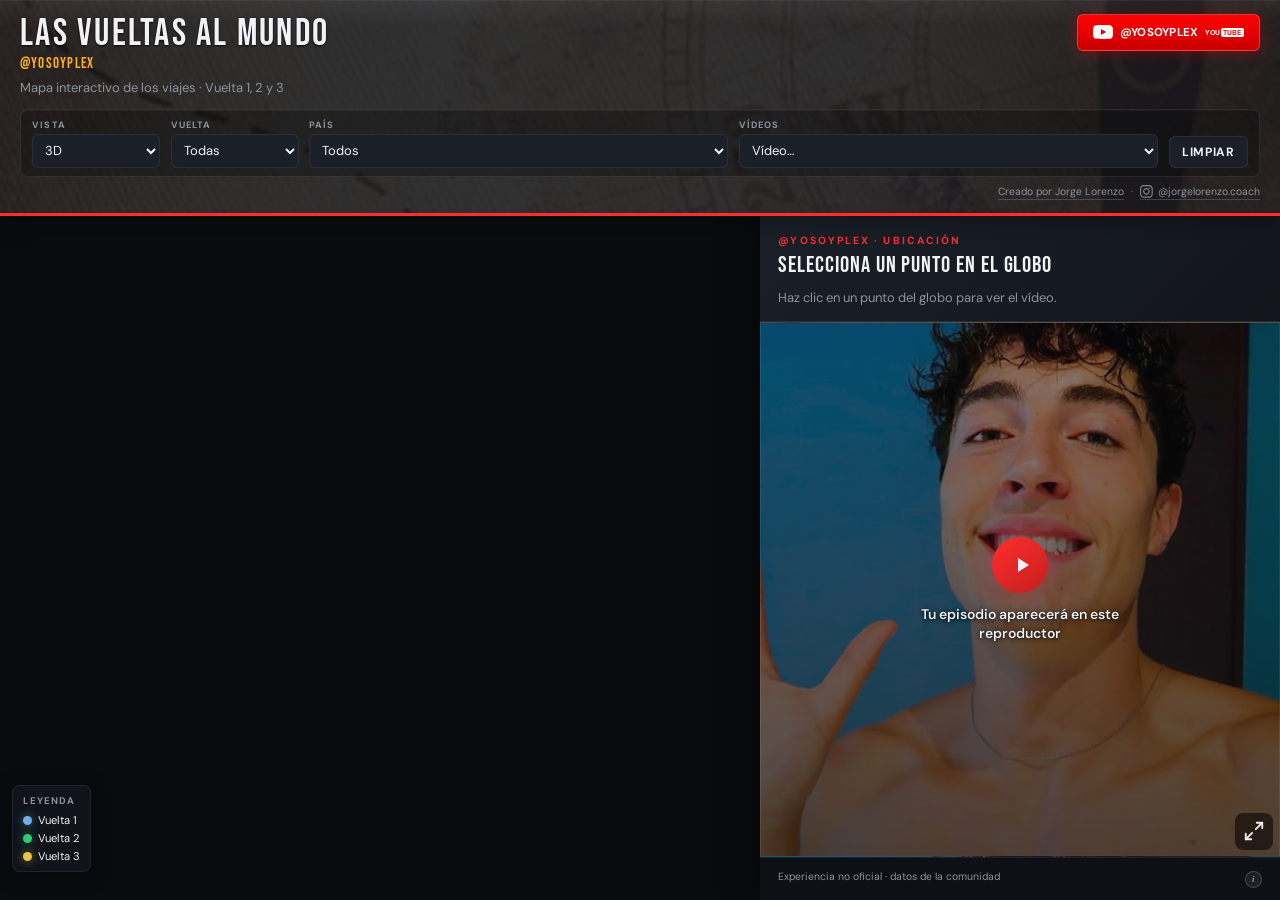
==== commit be22586c: "Marca: @YOSOYPLEX en cabecera, metas, panel, tooltips y enlaces YouTube Made-with: Cursor" ====
--- a/index-cesium.html
+++ b/index-cesium.html
@@ -3,7 +3,34 @@
 <head>
   <meta charset="UTF-8" />
   <meta name="viewport" content="width=device-width, initial-scale=1.0, viewport-fit=cover" />
-  <title>Las Vueltas al mundo de YO SOY PLEX</title>
+  <title>Las Vueltas al mundo de @YOSOYPLEX — Globo 3D</title>
+  <meta
+    name="description"
+    content="Globo 3D interactivo de los viajes de @YOSOYPLEX (Vueltas 1, 2 y 3). Explora puntos, filtra y abre cada episodio en YouTube. Experiencia de comunidad, no oficial."
+  />
+  <meta name="robots" content="index, follow" />
+  <meta name="theme-color" content="#12151c" />
+  <link rel="canonical" href="https://vuelta-yo-soy-plex.vercel.app/index-cesium.html" />
+  <meta property="og:site_name" content="Las Vueltas al mundo de @YOSOYPLEX" />
+  <meta property="og:type" content="website" />
+  <meta property="og:locale" content="es_ES" />
+  <meta property="og:url" content="https://vuelta-yo-soy-plex.vercel.app/index-cesium.html" />
+  <meta property="og:title" content="Las Vueltas al mundo de @YOSOYPLEX — Globo 3D" />
+  <meta
+    property="og:description"
+    content="Globo 3D interactivo de los viajes de @YOSOYPLEX (Vueltas 1, 2 y 3). Explora puntos, filtra y abre cada episodio en YouTube."
+  />
+  <meta property="og:image" content="https://vuelta-yo-soy-plex.vercel.app/img/header-vintage-map.png" />
+  <meta property="og:image:width" content="2752" />
+  <meta property="og:image:height" content="1536" />
+  <meta property="og:image:alt" content="Cabecera estilo mapa antiguo — Las Vueltas al mundo de @YOSOYPLEX" />
+  <meta name="twitter:card" content="summary_large_image" />
+  <meta name="twitter:title" content="Las Vueltas al mundo de @YOSOYPLEX — Globo 3D" />
+  <meta
+    name="twitter:description"
+    content="Globo 3D de los viajes de @YOSOYPLEX. Explora, filtra y abre cada vídeo en YouTube."
+  />
+  <meta name="twitter:image" content="https://vuelta-yo-soy-plex.vercel.app/img/header-vintage-map.png" />
   <link rel="preconnect" href="https://fonts.googleapis.com" />
   <link rel="preconnect" href="https://fonts.gstatic.com" crossorigin />
   <link
@@ -31,19 +58,19 @@
     </div>
     <div class="plex-header__top">
       <div class="plex-header__left">
-        <a class="plex-wordmark" href="https://www.youtube.com/@YoSoyPlex" target="_blank" rel="noopener noreferrer" aria-label="Las Vueltas al mundo de YO SOY PLEX en YouTube">
+        <a class="plex-wordmark" href="https://www.youtube.com/@YOSOYPLEX" target="_blank" rel="noopener noreferrer" aria-label="Las Vueltas al mundo de @YOSOYPLEX en YouTube">
           <span class="plex-wordmark__main">Las Vueltas al mundo</span>
-          <span class="plex-wordmark__sub">de YO SOY PLEX</span>
+          <span class="plex-wordmark__sub">@YOSOYPLEX</span>
         </a>
         <p class="plex-tagline">Mapa interactivo de los viajes · Vuelta 1, 2 y 3</p>
       </div>
       <div class="plex-header__right">
         <a
           class="plex-cta plex-cta--youtube"
-          href="https://www.youtube.com/@YoSoyPlex"
+          href="https://www.youtube.com/@YOSOYPLEX"
           target="_blank"
           rel="noopener noreferrer"
-          aria-label="Canal de YouTube @YoSoyPlex"
+          aria-label="Canal de YouTube @YOSOYPLEX"
         >
           <svg
             class="plex-cta__icon"
@@ -59,7 +86,7 @@
             />
           </svg>
           <span class="plex-cta__label">
-            <span class="plex-cta__handle">@YoSoyPlex</span>
+            <span class="plex-cta__handle">@YOSOYPLEX</span>
             <span class="plex-cta__yt-mark" aria-hidden="true">
               <span class="plex-cta__yt-you">You</span><span class="plex-cta__yt-tube">Tube</span>
             </span>
@@ -147,7 +174,7 @@
 
     <aside class="video-panel" aria-label="Vídeo y ubicación en el mapa">
       <div class="video-panel__top">
-        <span class="video-panel__label">PLEX · UBICACIÓN</span>
+        <span class="video-panel__label">@YOSOYPLEX · UBICACIÓN</span>
         <h2 class="video-panel__title" id="video-panel-title">Selecciona un punto en el globo</h2>
         <p class="video-panel__meta" id="video-panel-meta" role="status" aria-live="polite">
           Haz clic en un punto del globo para ver el vídeo.
--- a/style.css
+++ b/style.css
@@ -118,7 +118,7 @@
 .plex-wordmark__sub {
   font-family: "Bebas Neue", sans-serif;
   font-size: 0.95rem;
-  letter-spacing: 0.22em;
+  letter-spacing: 0.08em;
   color: var(--plex-amber);
   margin-top: 0.2rem;
 }
